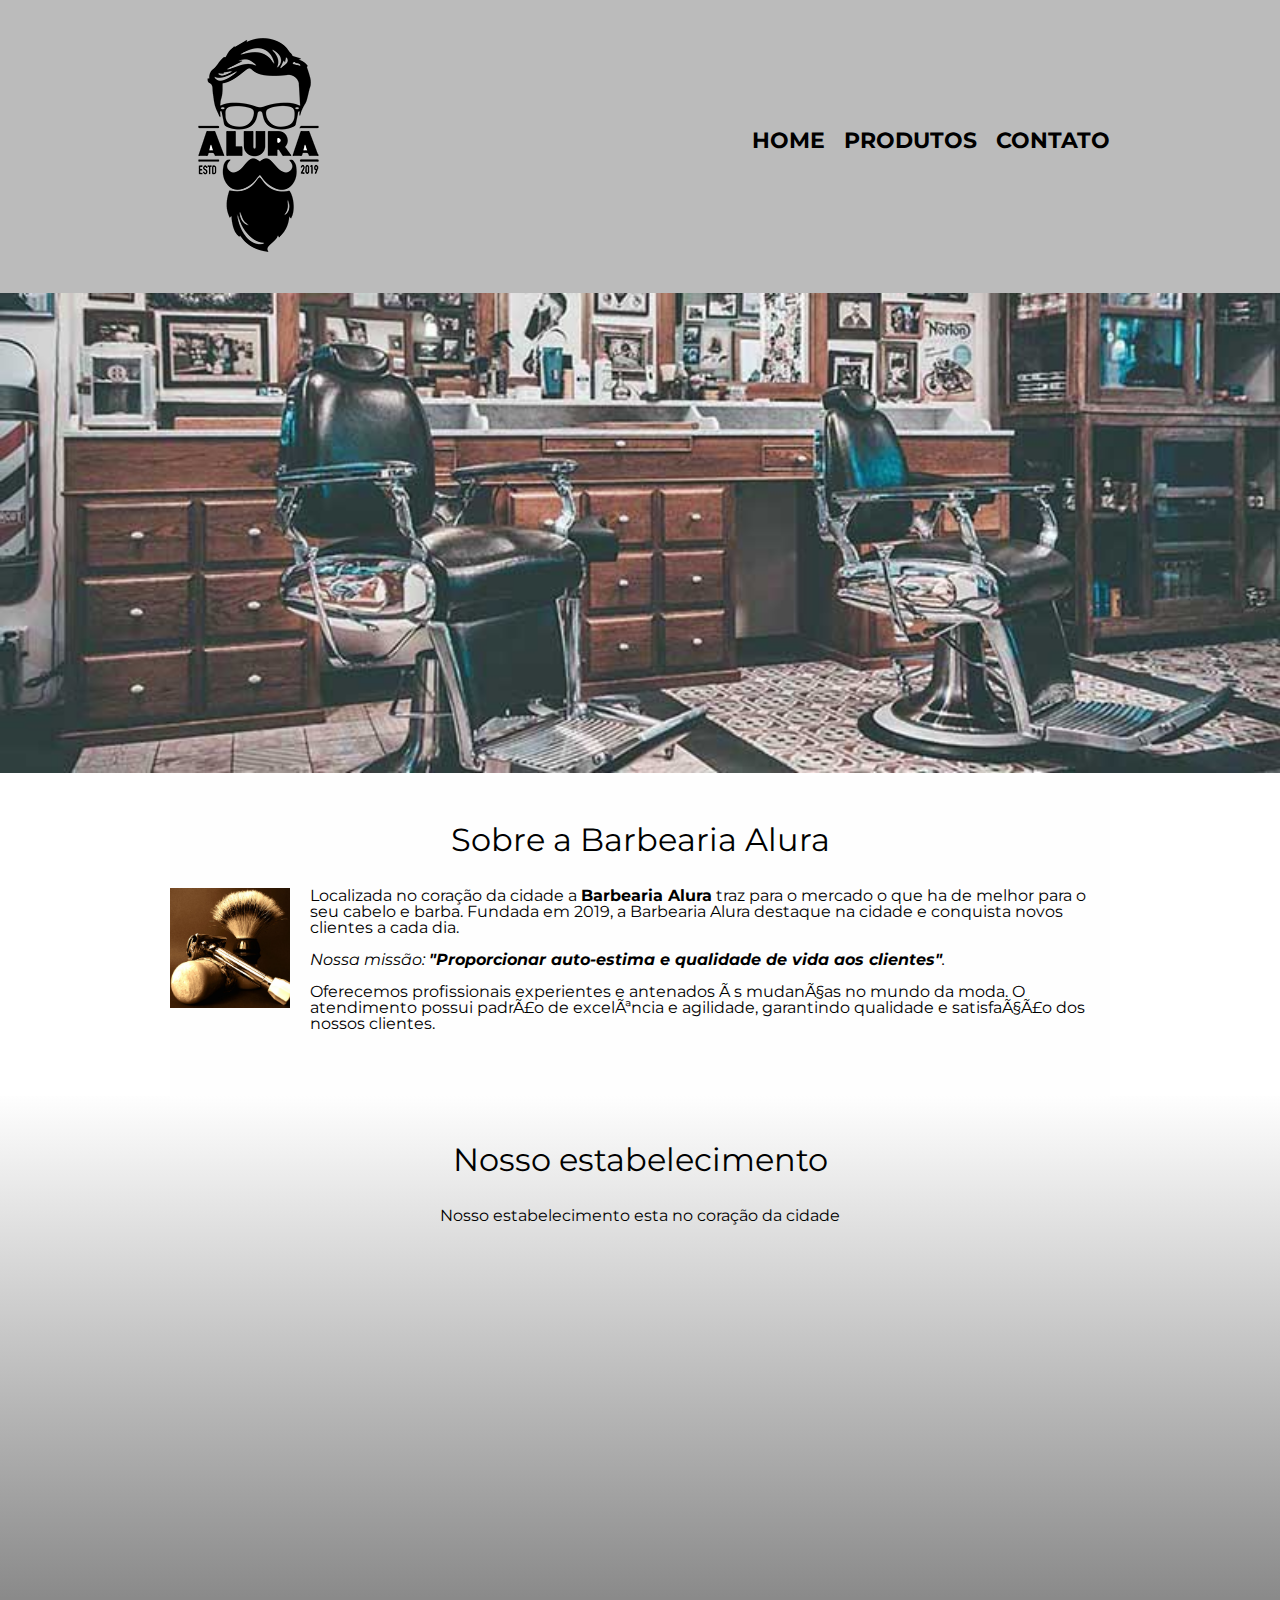
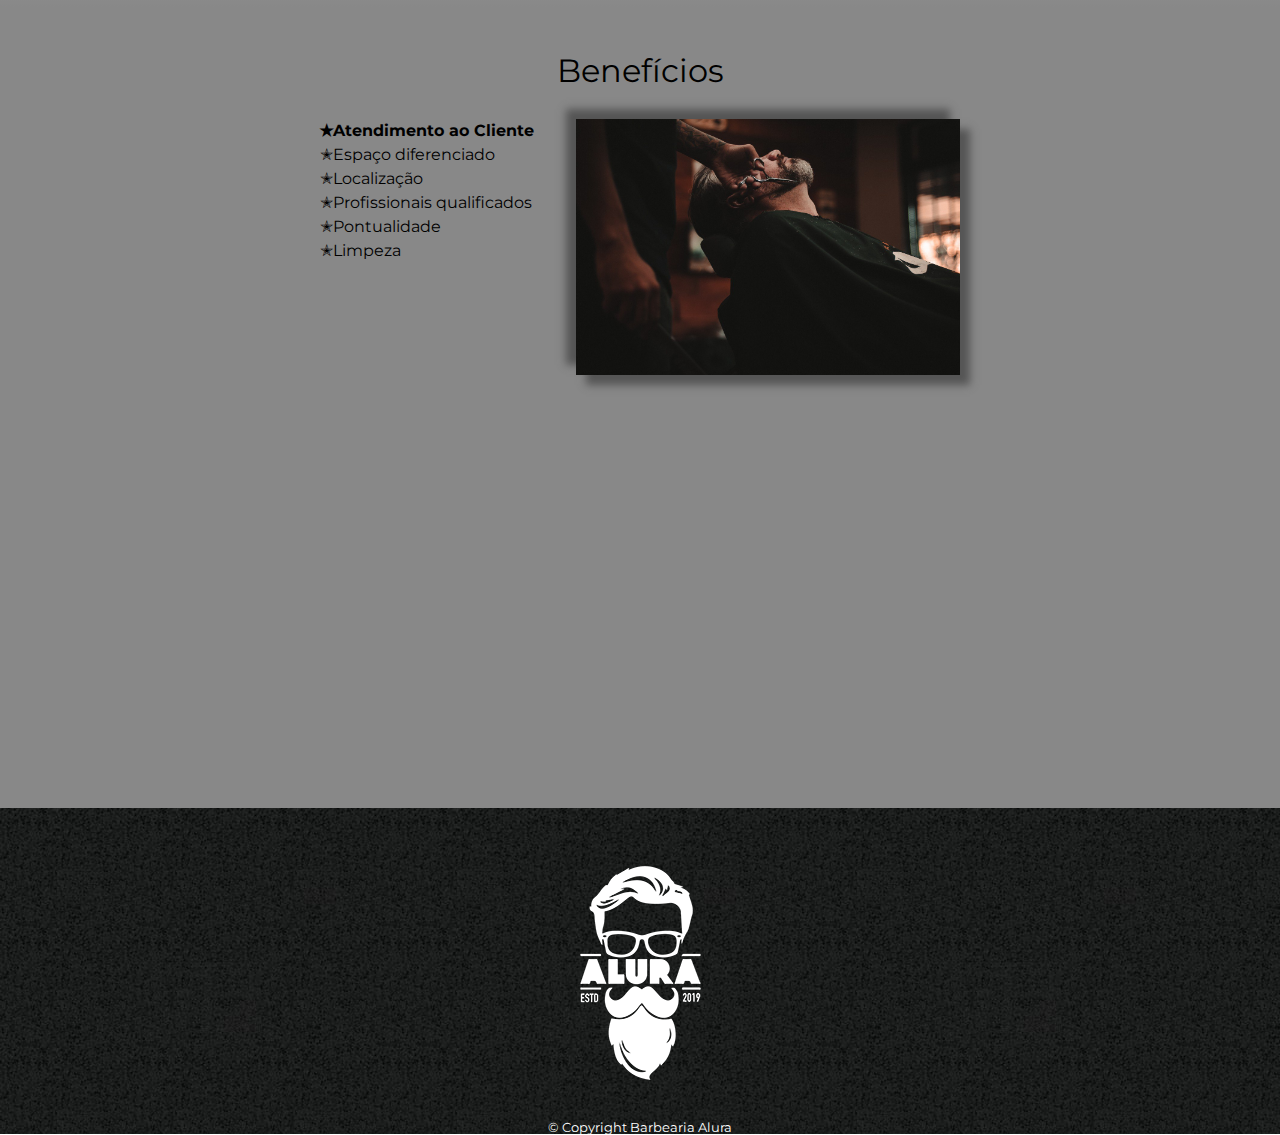
==== index.html @ 46563c1c "Todo o curso concluido" ====
<!DOCTYPE html>
<html>
<head>
    <meta charset='utf-8'>
    <meta http-equiv='X-UA-Compatible' content='IE=edge'>
    <title>Barbearia Alura</title>
    <meta name='viewport' content='width=device-width, initial-scale=1'>
    <link rel='stylesheet' type='text/css' media='screen' href='reset.css'>
    <link rel='stylesheet' type='text/css' media='screen' href='style.css'>
    <link href="https://fonts.googleapis.com/css?family=Montserrat&display=swap" rel="stylesheet">
   
    <script src='main.js'></script>
</head>
<body>
    <header>
        <div class="caixa">

            <h1>
                <img src="imagens/logo.png" alt="">
            </h1>
            <nav>
                <ul>
                    <li> <a href="index.html">Home</a></li>
                    <li> <a href="produtos.html">Produtos</a></li>
                    <li> <a href="contato.html">Contato</a></li>
                </ul>
    
            </nav>
        </div>
       
    </header>

    <img class="banner" src="banner.jpg">

    <main>

               <section class="principal">
            
                    <h2 class="titulo-principal">Sobre a Barbearia Alura </h2>

                    <img class="utencilios" src="imagens/utensilios.jpg" alt="Utencilios de barbeiro">

                    <p>Localizada no coração da cidade a <strong>Barbearia Alura</strong> traz para o mercado o que ha de melhor para o seu cabelo e barba. Fundada em 2019, a
                    Barbearia Alura  destaque na cidade e conquista novos clientes a cada dia.</p>

                    <p id="missao"><em>Nossa missão: <strong>"Proporcionar auto-estima e qualidade de vida aos clientes"</strong>.</em></p>

                    <p>Oferecemos profissionais experientes e antenados Ã s mudanÃ§as no mundo da moda. O atendimento possui padrÃ£o de excelÃªncia e agilidade,
                    garantindo qualidade e satisfaÃ§Ã£o dos nossos clientes.</p>

               </section>
            
               <section class="mapa">
                    <h3 class="titulo-principal">Nosso estabelecimento</h3>
                    <p>Nosso estabelecimento esta no coração da cidade</p>
                    <div class="mapa-conteudo">
                            <iframe src="https://www.google.com/maps/embed?pb=!1m18!1m12!1m3!1d3656.448598130907!2d-46.634653385542414!3d-23.588239368469353!2m3!1f0!2f0!3f0!3m2!1i1024!2i768!4f13.1!3m3!1m2!1s0x94ce5a2b2ed7f3a1%3A0xab35da2f5ca62674!2sCaelum%20-%20Escola%20de%20Tecnologia!5e0!3m2!1spt-BR!2sbr!4v1580916426151!5m2!1spt-BR!2sbr" 
                            width="100%" height="300" frameborder="0" style="border:0;" allowfullscreen=""></iframe>
                    </div>
               </section>
            <section class="beneficios">
                <h3 class="titulo-principal">Benefícios </h3>
                <div class="cont-beneficios">
                        <ul class="lista-beneficios">
                            <li class="itens">Atendimento ao Cliente</li>
                            <li class="itens">Espaço diferenciado</li>
                            <li class="itens">Localização</li>
                            <li class="itens">Profissionais qualificados</li>
                            <li class="itens">Pontualidade</li>
                            <li class="itens">Limpeza</li>
                        </ul><img src="beneficios.jpg" class="img-beneficios">
                </div>
                
                <div class="video">

                    <iframe width="100%" height="315" src="https://www.youtube.com/embed/wcVVXUV0YUY"
                    frameborder="0" allow="accelerometer; autoplay; encrypted-media; gyroscope; picture-in-picture" allowfullscreen></iframe>

                </div>
                
            </section>



    </main>
 <footer>
    <img src="imagens/logo-branco.png">
    <p class="copyright">&copy; Copyright Barbearia Alura</p>
</footer>
</body>
</html>
---- style.css ----
body {
    font-family: 'Montserrat', sans-serif;
}

header{
    background: #bbbbbb;
    padding: 20px 0;
}
.caixa{
    position: relative;
    width: 940px;
    margin: 0 auto;
    padding: 0 ;
}
nav {
    position: absolute;
    top: 110px;
    right: 0;
}
nav li{
 display: inline;
 margin: 0 0 0 15px;
}

nav a{
   text-transform: uppercase; 
   color: #000000;
   font-weight: bold;
   font-size: 22px;
   text-decoration: none;
}
nav a:hover{
    color: #C78C19;
    text-decoration: underline;

}
.produtos {
    width: 940px;
     margin: 0 auto;
     padding: 50px 0 ;
}
.produtos li{
    display: inline-block;
    text-align: center;
    width: 30%;
    vertical-align: top;
    margin: 0 1.5%;
    padding: 30px 20px;
    box-sizing: border-box;
    border: 2px solid #000000;
    border-radius: 10px;

}
.produtos li:hover{
   border-color: #C78C19; 
}
.produtos li:active{
    border-color: #088c19;
}
.produtos li:hover h2{
    font-size: 34px ;
}

.produtos li:hover p.produto-preco{
    color: #C78C19;
}
.produtos h2{
    font-size: 30px;
    font-weight: bold;
}
.produto-preco{
    font-size: 22px;
    font-weight: bold;
    margin: 10px 0 0;
}
.produto-descricao{
    font-size: 18px;

}
footer{
    text-align: center;
    background: url("imagens/bg.jpg");
    padding: 40px 0 0;
}
.copyright{
    color: #ffffff;
    font-size: 13px;
    margin: 20px 0 0;
}
main{
  
}
form{
    margin: 40px  0;
}
form{
    display: block;
}
form label, form legend{
    display: block;
    font-size: 20px;
    margin: 0 0 10px;
}
.input-padrao{
    display: block;
    margin: 0  0 20px;
    padding: 10xp 25px;
    width: 50%;
}
.checkbox{
    margin: 20px 0;
}
.enviar{
    width: 30%;
    padding: 15px 0;
    background: orange;
    color: #ffffff;
    font-weight: bold;
    font-size: 18px;
    border: none;
    border-radius: 3px;
    transition: 1s all;
    cursor: pointer;
}
.enviar:hover{
    background: rgb(244, 125, 6);
    transform: scale(1.1);
}
table{
    margin: 20px 40px;
    width: 20%;
}
thead{
    background: #555555;
    color: #ffffff;
    font-weight: bold;
}
td,th{
    border: 1px solid #000000;
    padding: 8px 15px ;
}
/*css da pagina inicial*/
.banner{
width: 100%;
}
.titulo-principal{
text-align: center;
font-size: 2em;
margin: 0 0 1em;
clear: left;
/*text-shadow: 3px 3px #C78C19;*/
}
/*
.titulo-principal:first-letter{
font-weight: bold;
}
.titulo-principal:before{
content: "{ ";
}
.titulo-principal:after{
content: " }";
}

*/
.principal{
    padding: 3em 0;
    background: #fefefe;
    width: 940px;
    margin: 0 auto; 
}
.principal p{
    margin:  0 0 1em;
}
.principal strong{
    font-weight: bold;
}
.principal em{
    font-style: italic;
}
.mapa-conteudo{
    width: 940px;
    margin: 0 auto;
}
.mapa{
    padding: 3em 0;  
    background: linear-gradient(#fefefe,#888888);
    
  }
  .mapa p{
      text-align: center;
      margin: 0 0 2em;
  }
.beneficios{
    padding: 3em 0;  
    background: #888;
  /*  box-shadow: inset 0 0 30px #ff0000;*/
}
.cont-beneficios{
width: 640px;
margin: 0 auto;
}
.lista-beneficios{
    width: 40%;
    display:inline-block;
    vertical-align: top;
  
}
.itens{
    line-height: 1.5;
}
.itens::before{
    content:"✭" ;
}
.itens:first-child{
    font-weight: bold;
}

/*
.itens:last-child{
    font-weight: bold;
}*/
.img-beneficios{
    width: 60%;
    box-shadow: 10px 10px 8px  #555555, -10px -10px 8px #555555;
}
.utencilios{
    width: 120px;
    float: left;
    margin: 0 20px 20px 0;
}

.video{
    width: 560px;
    margin: 2em auto;
}
@media screen and (max-width: 480px) {
    .caixa,.principal,.cont-beneficios,.mapa-conteudo,.video{
        width: auto;
    }
    h1 {
        text-align: center;
    }

    nav {
        position: static;
    }

    .lista-beneficios, .img-beneficios {
        width: 100%;
    }
}
/*Seletores avançados

filho direto
main > p{}

paragrafor irmão
img + p{}

todos os paragrafos apos a img
img ~ p{}

.principal p:not(#missao)
*/
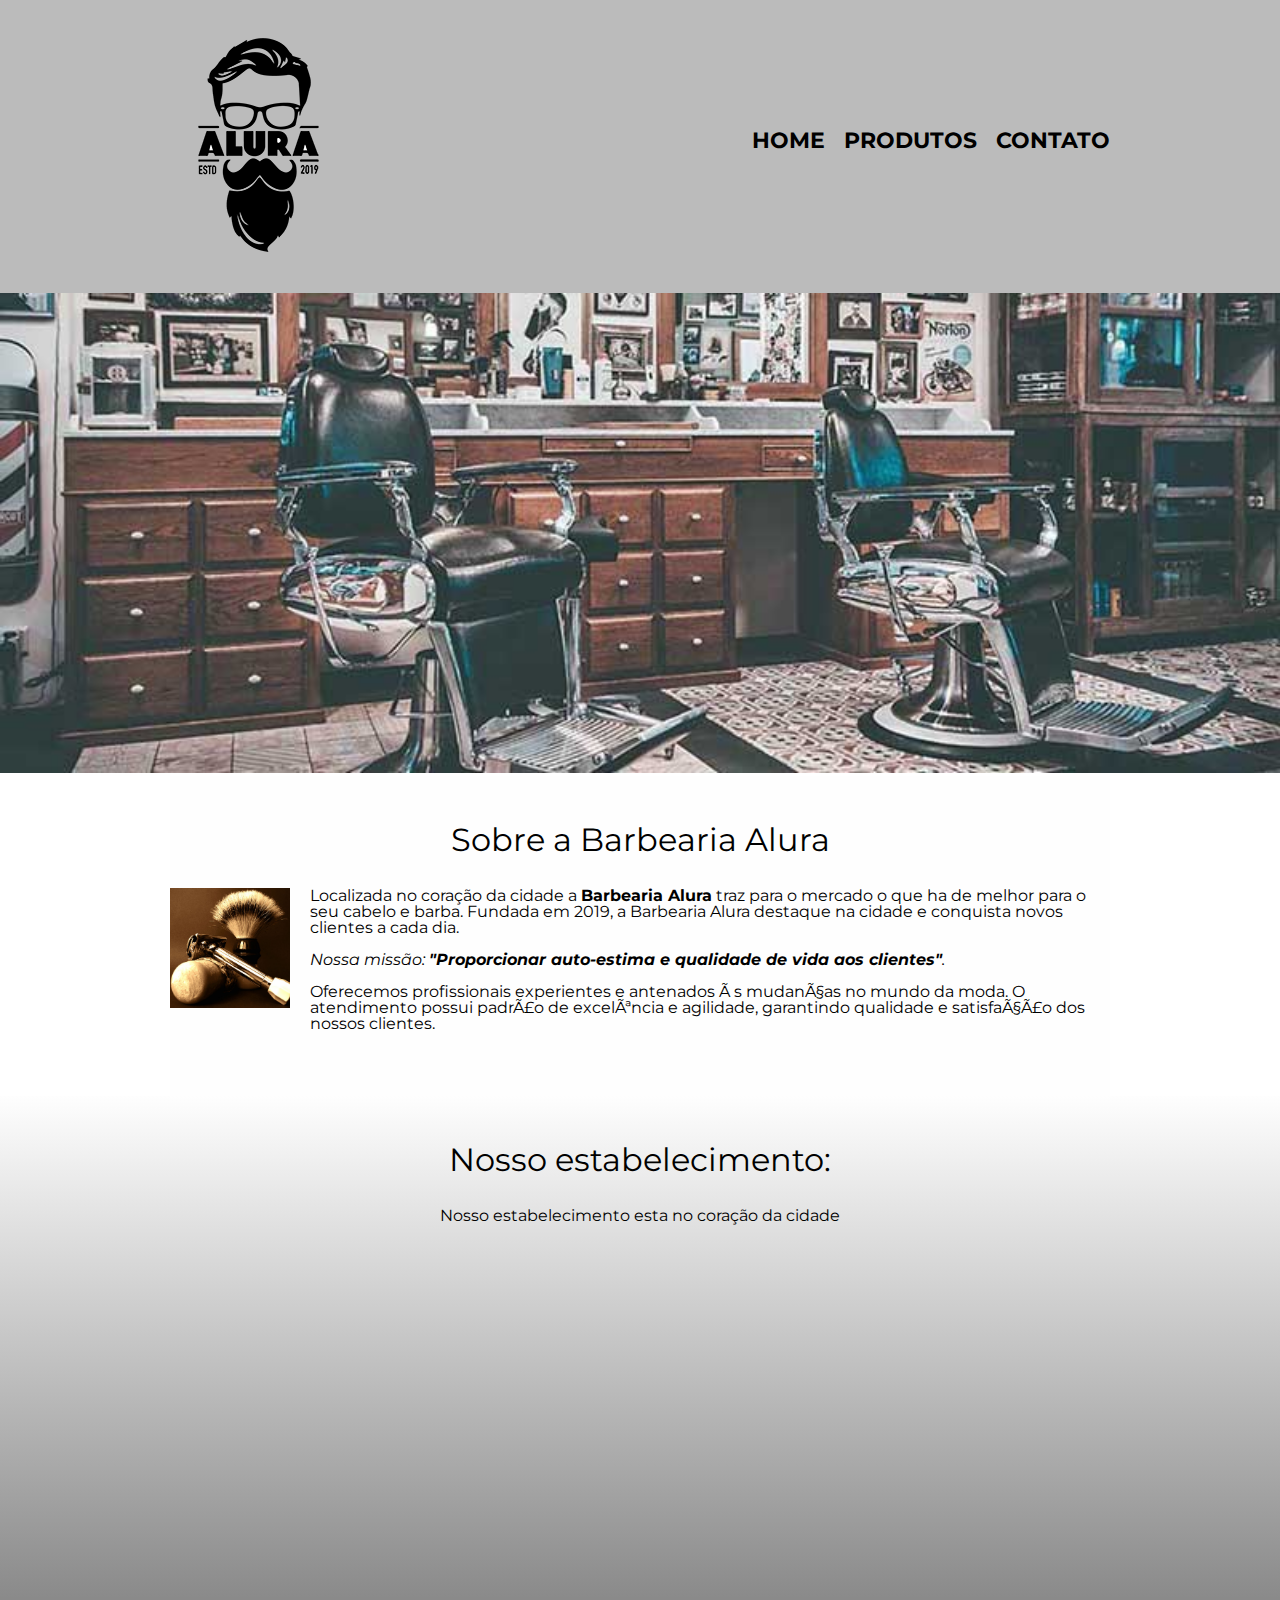
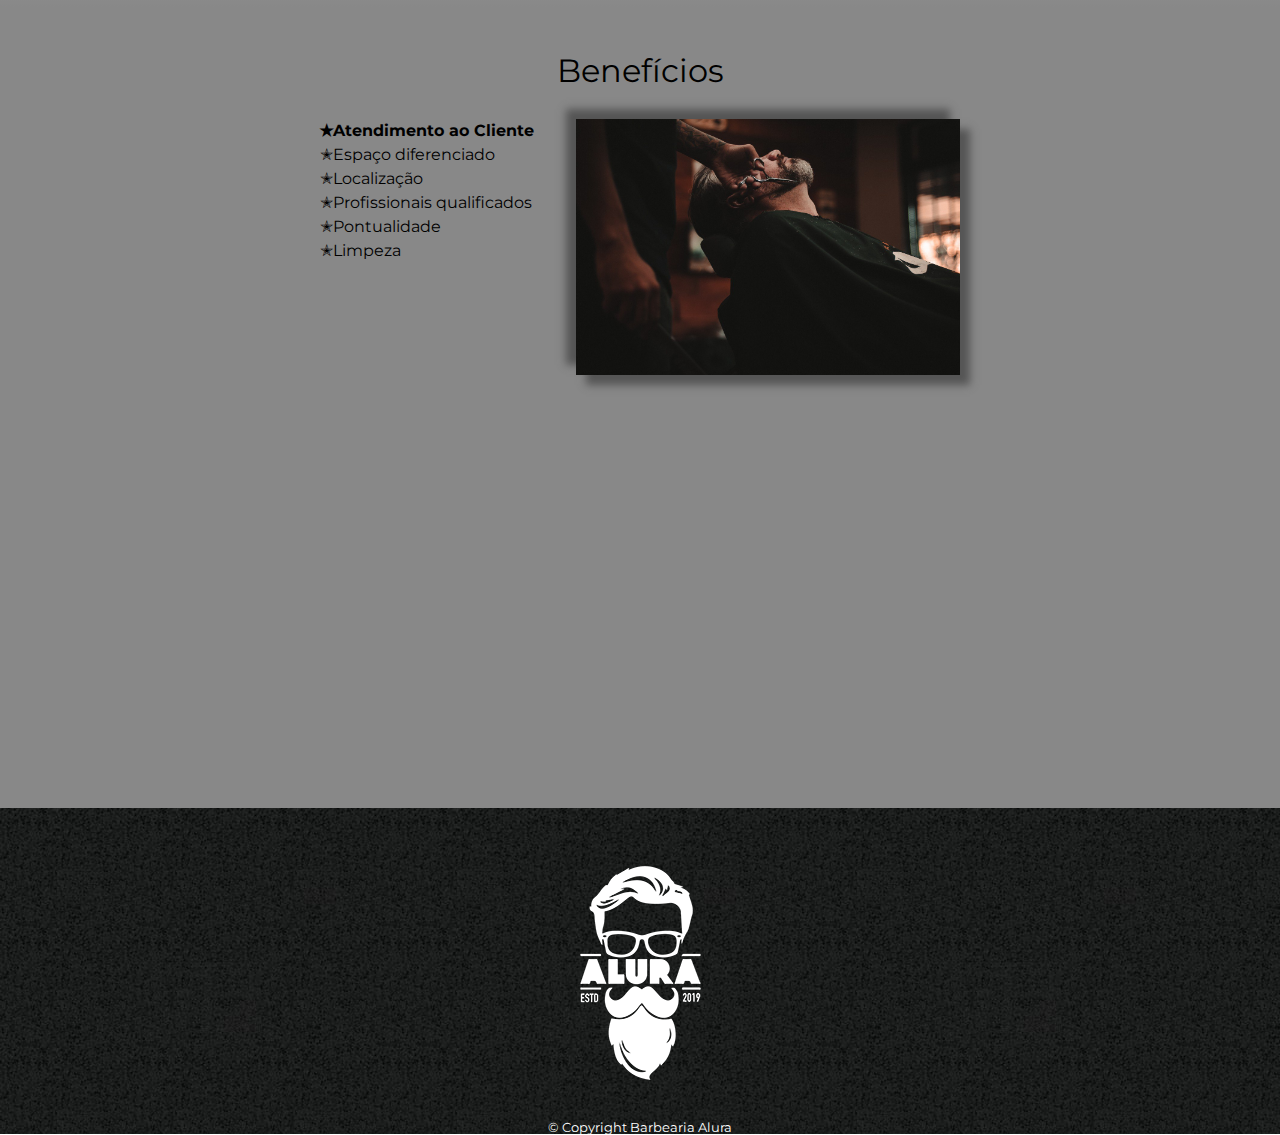
==== commit a92963b7: "Teste dois pontos" ====
--- a/index.html
+++ b/index.html
@@ -52,7 +52,7 @@
                </section>
             
                <section class="mapa">
-                    <h3 class="titulo-principal">Nosso estabelecimento</h3>
+                    <h3 class="titulo-principal">Nosso estabelecimento:</h3>
                     <p>Nosso estabelecimento esta no coração da cidade</p>
                     <div class="mapa-conteudo">
                             <iframe src="https://www.google.com/maps/embed?pb=!1m18!1m12!1m3!1d3656.448598130907!2d-46.634653385542414!3d-23.588239368469353!2m3!1f0!2f0!3f0!3m2!1i1024!2i768!4f13.1!3m3!1m2!1s0x94ce5a2b2ed7f3a1%3A0xab35da2f5ca62674!2sCaelum%20-%20Escola%20de%20Tecnologia!5e0!3m2!1spt-BR!2sbr!4v1580916426151!5m2!1spt-BR!2sbr" 
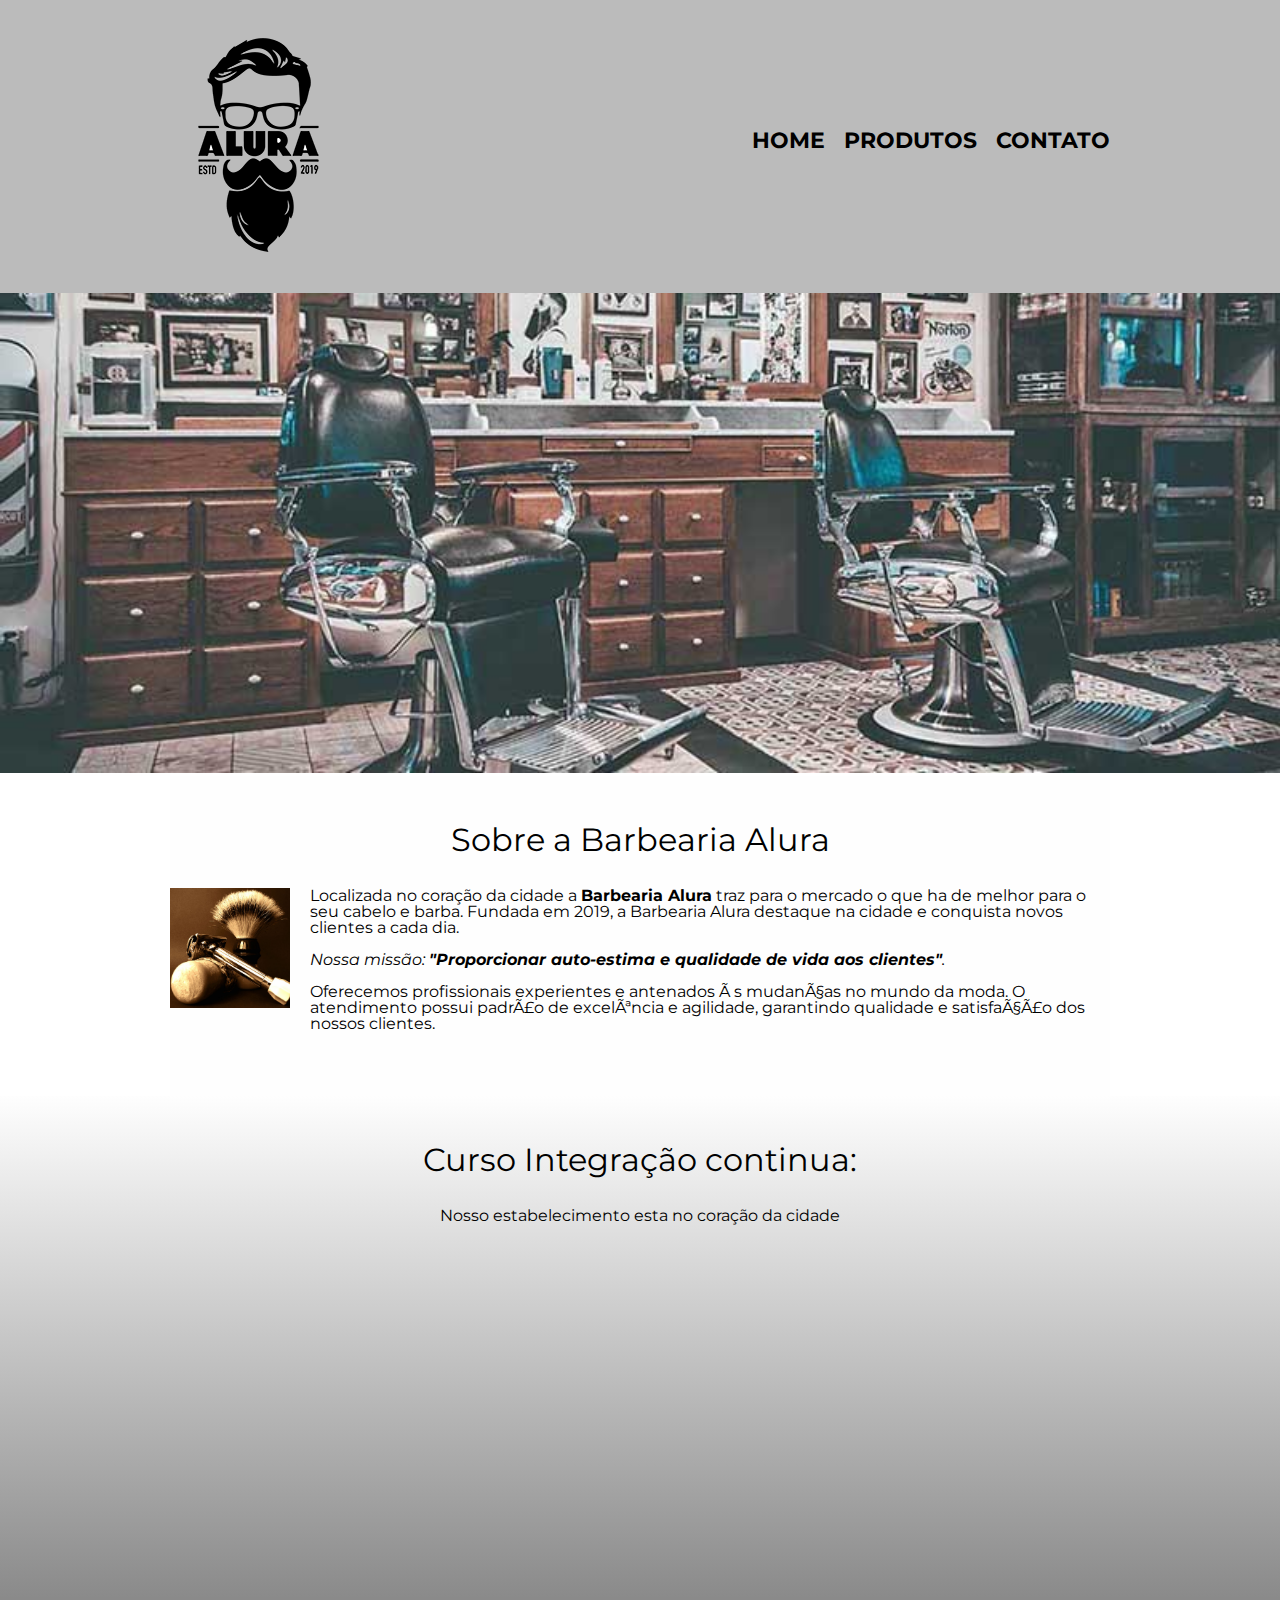
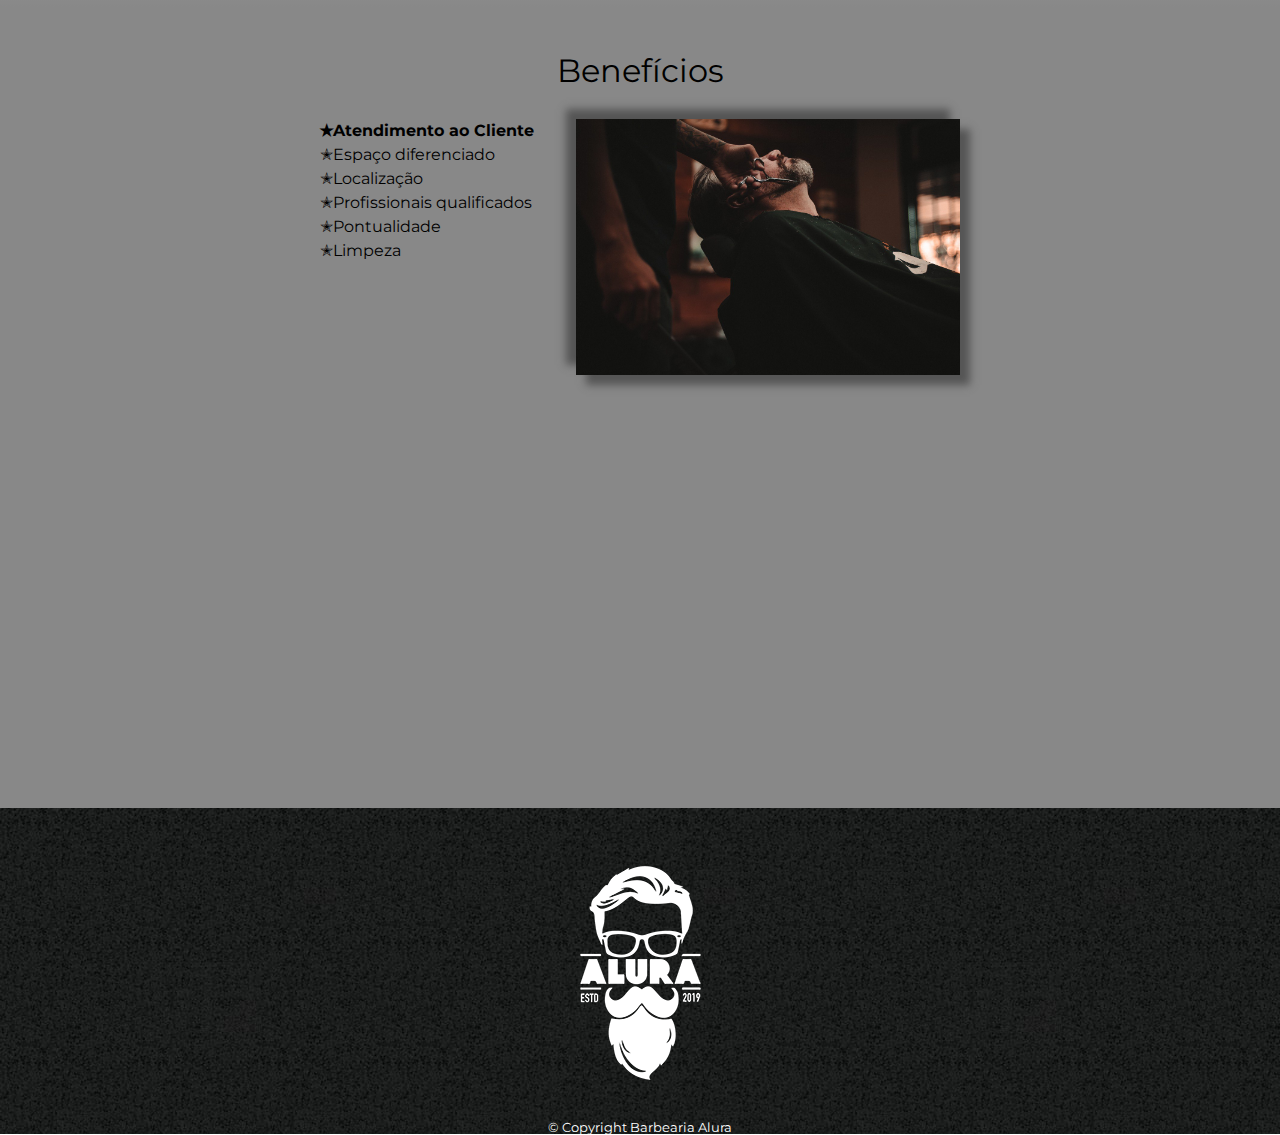
==== commit 22fd8959: "Trocando Titulo" ====
--- a/index.html
+++ b/index.html
@@ -52,7 +52,7 @@
                </section>
             
                <section class="mapa">
-                    <h3 class="titulo-principal">Nosso estabelecimento:</h3>
+                    <h3 class="titulo-principal">Curso Integração continua:</h3>
                     <p>Nosso estabelecimento esta no coração da cidade</p>
                     <div class="mapa-conteudo">
                             <iframe src="https://www.google.com/maps/embed?pb=!1m18!1m12!1m3!1d3656.448598130907!2d-46.634653385542414!3d-23.588239368469353!2m3!1f0!2f0!3f0!3m2!1i1024!2i768!4f13.1!3m3!1m2!1s0x94ce5a2b2ed7f3a1%3A0xab35da2f5ca62674!2sCaelum%20-%20Escola%20de%20Tecnologia!5e0!3m2!1spt-BR!2sbr!4v1580916426151!5m2!1spt-BR!2sbr" 
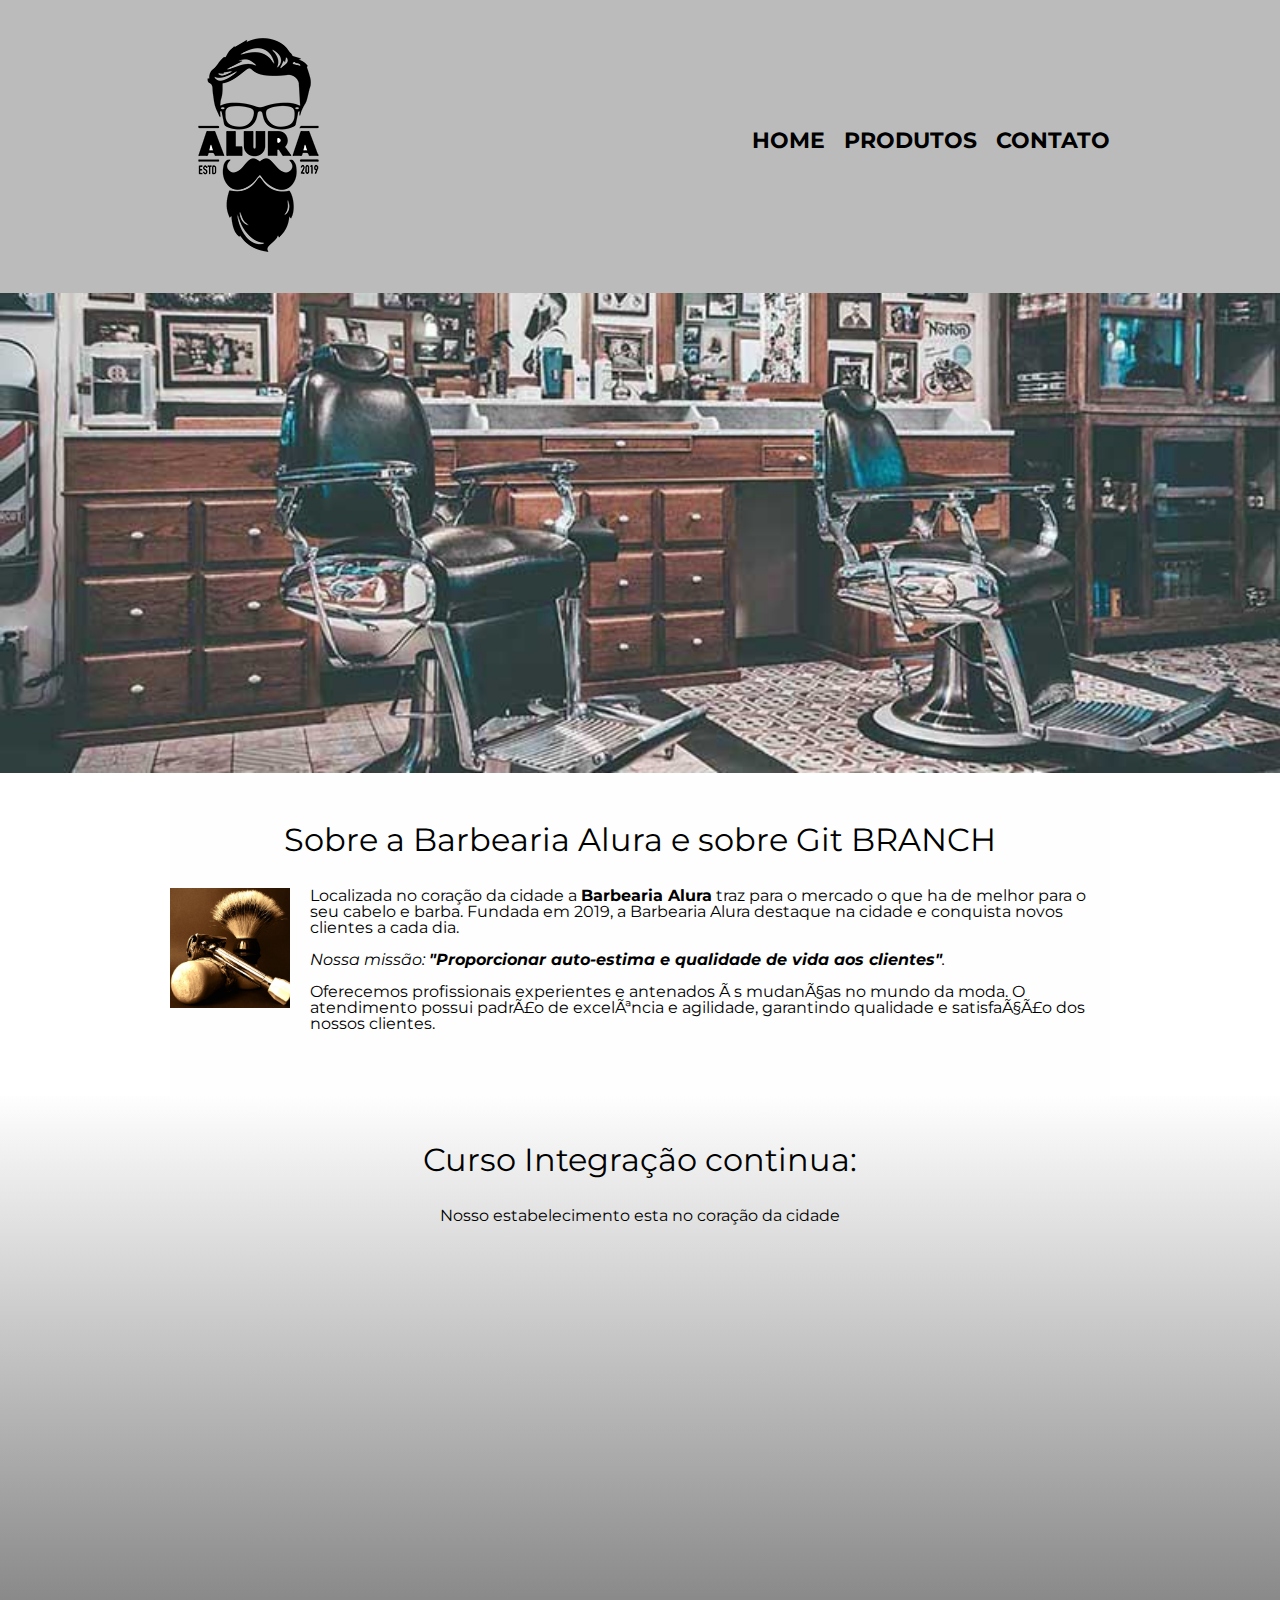
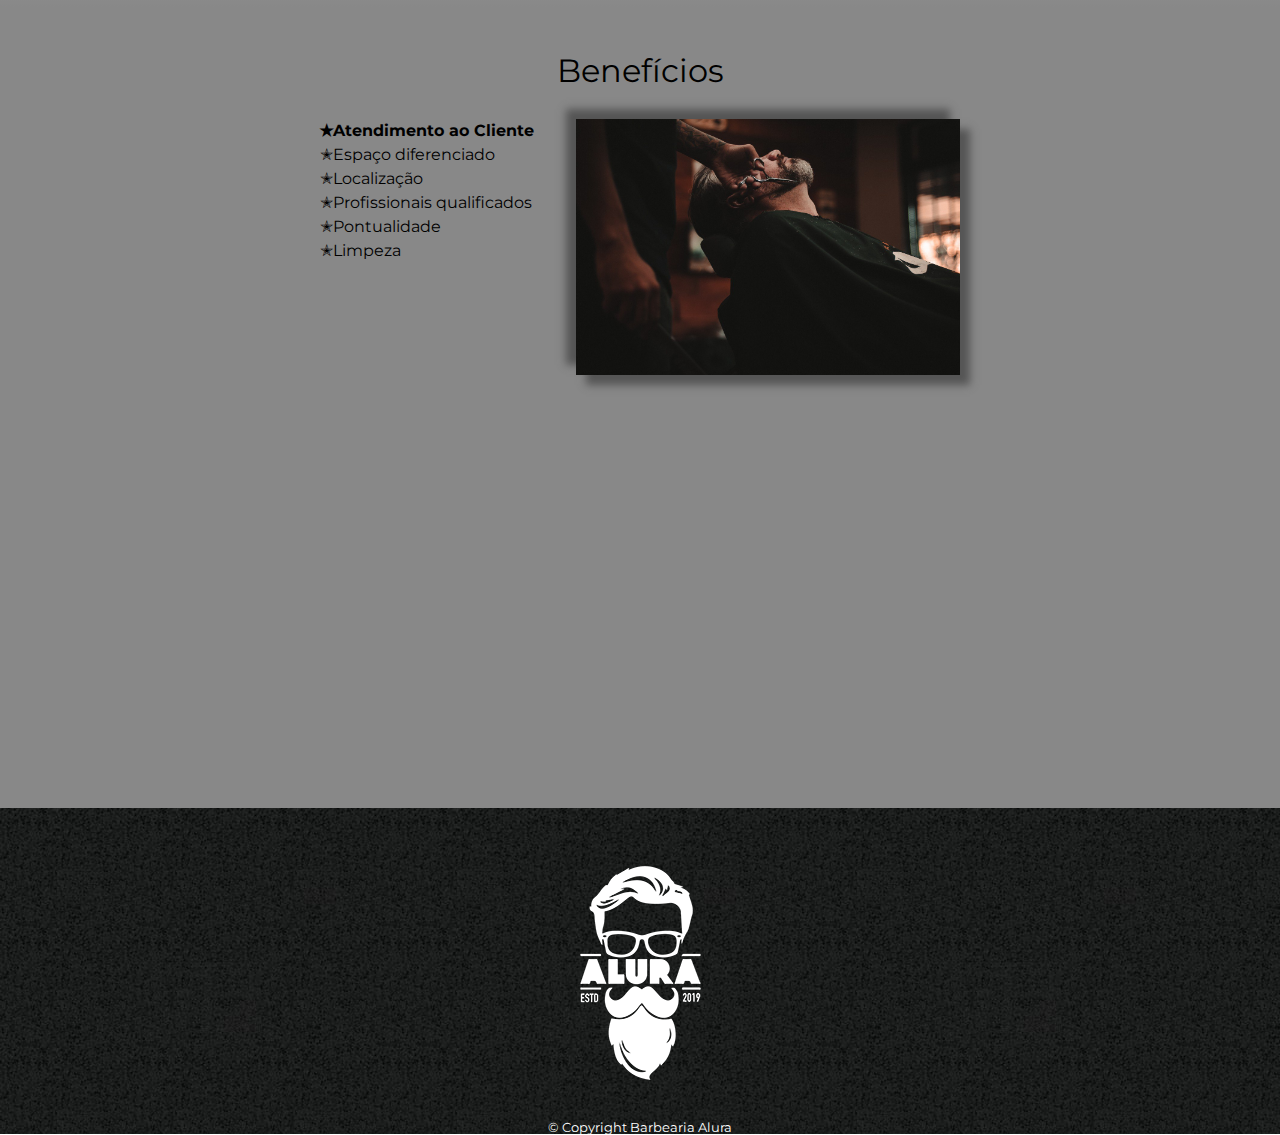
==== commit f7b4fe22: "Alterando o titulo" ====
--- a/index.html
+++ b/index.html
@@ -37,7 +37,7 @@
 
                <section class="principal">
             
-                    <h2 class="titulo-principal">Sobre a Barbearia Alura </h2>
+                    <h2 class="titulo-principal">Sobre a Barbearia Alura e sobre Git BRANCH </h2>
 
                     <img class="utencilios" src="imagens/utensilios.jpg" alt="Utencilios de barbeiro">
 
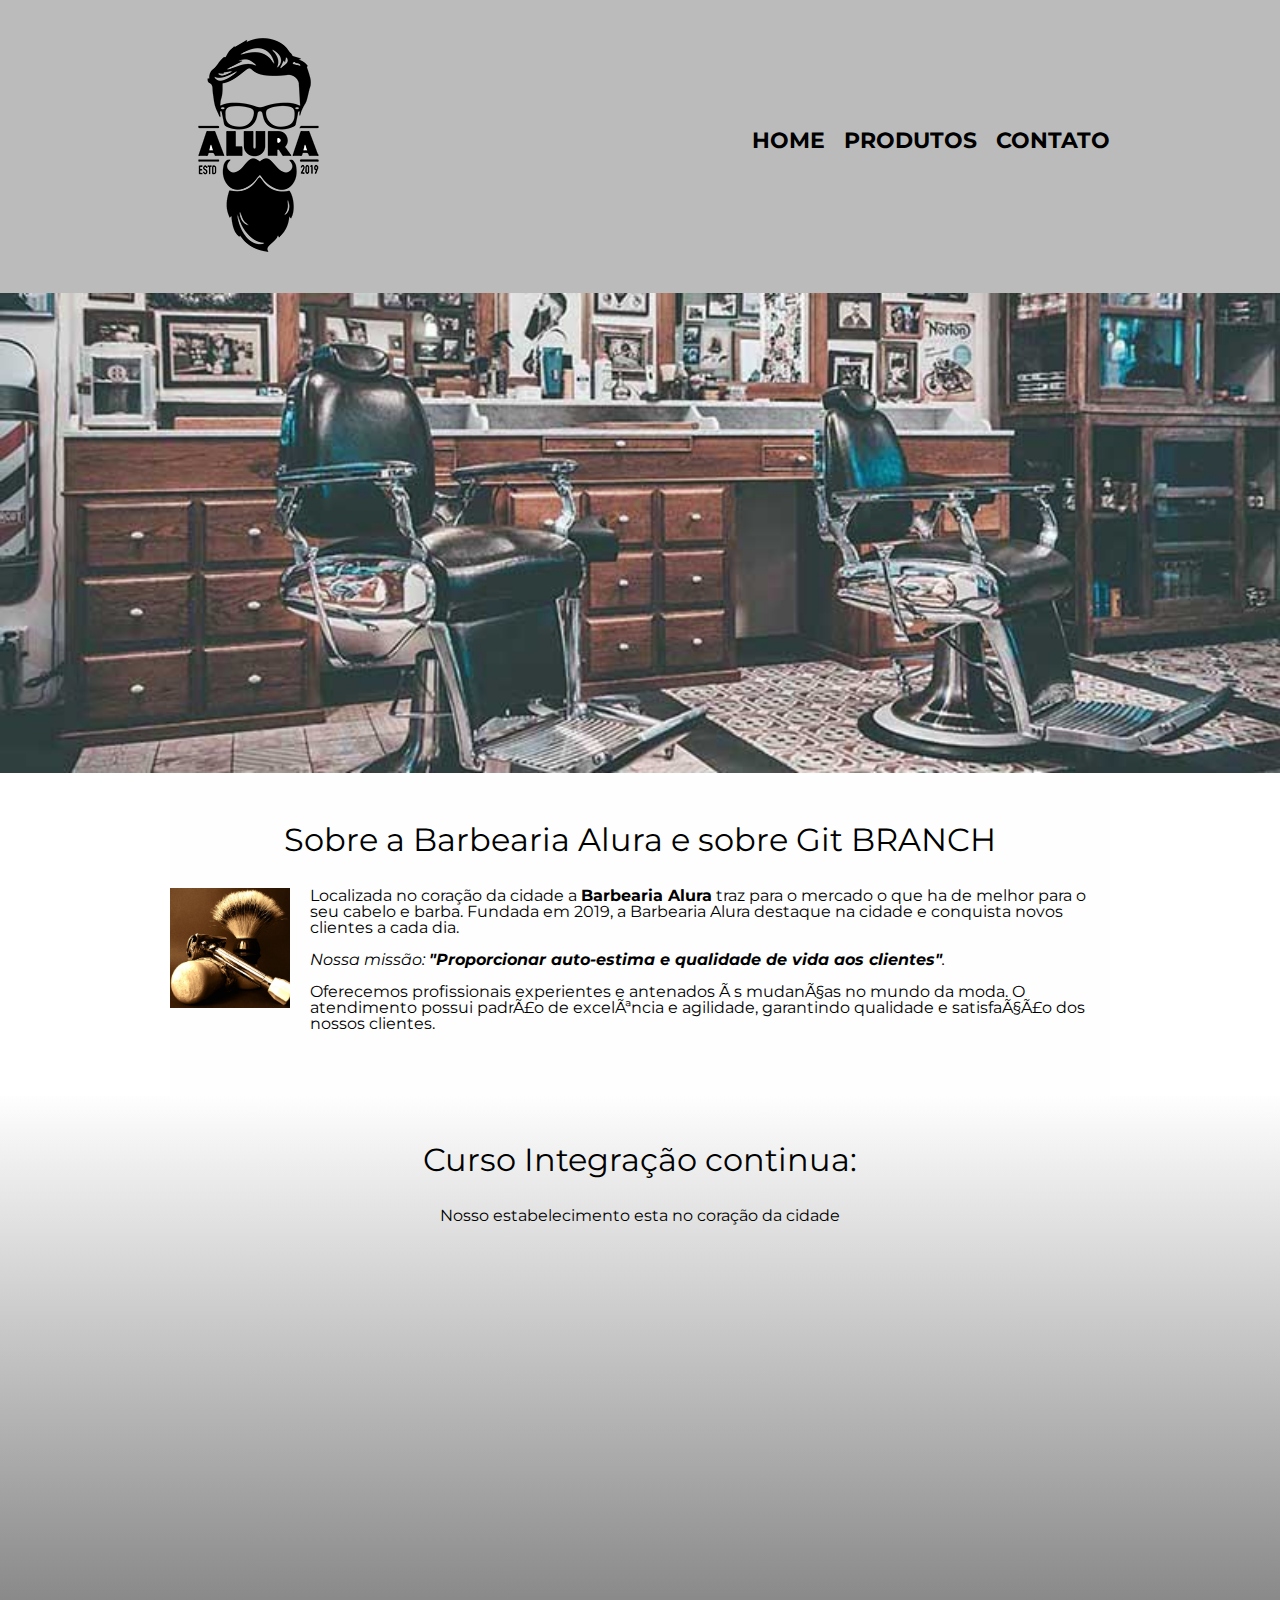
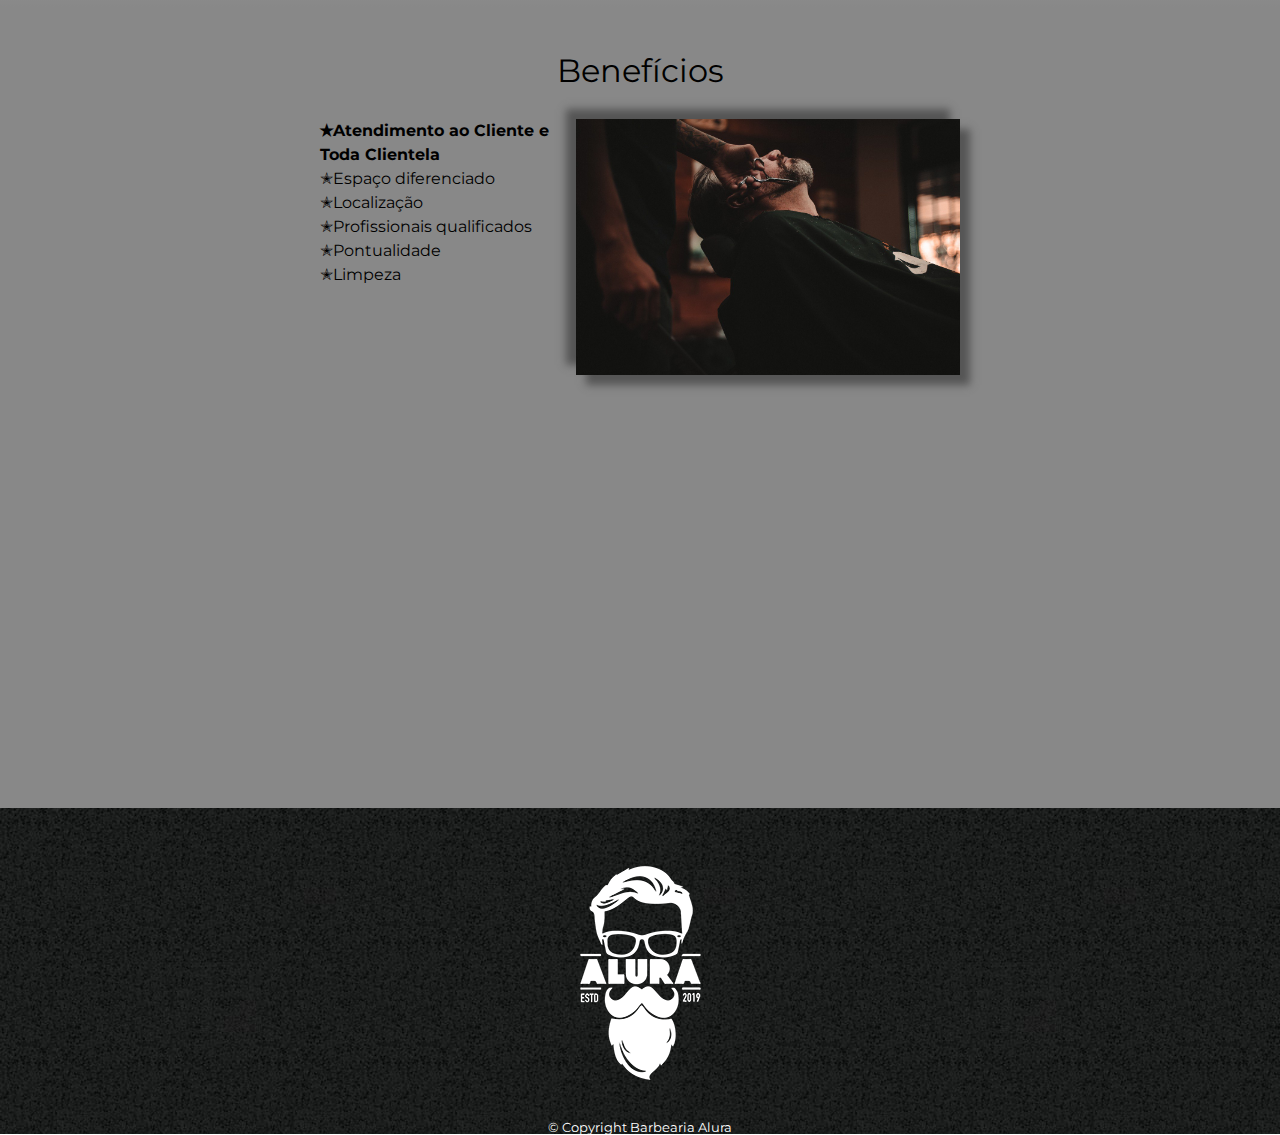
==== commit a96378fe: "Clientela" ====
--- a/index.html
+++ b/index.html
@@ -63,7 +63,7 @@
                 <h3 class="titulo-principal">Benefícios </h3>
                 <div class="cont-beneficios">
                         <ul class="lista-beneficios">
-                            <li class="itens">Atendimento ao Cliente</li>
+                            <li class="itens">Atendimento ao Cliente e Toda Clientela</li>
                             <li class="itens">Espaço diferenciado</li>
                             <li class="itens">Localização</li>
                             <li class="itens">Profissionais qualificados</li>
